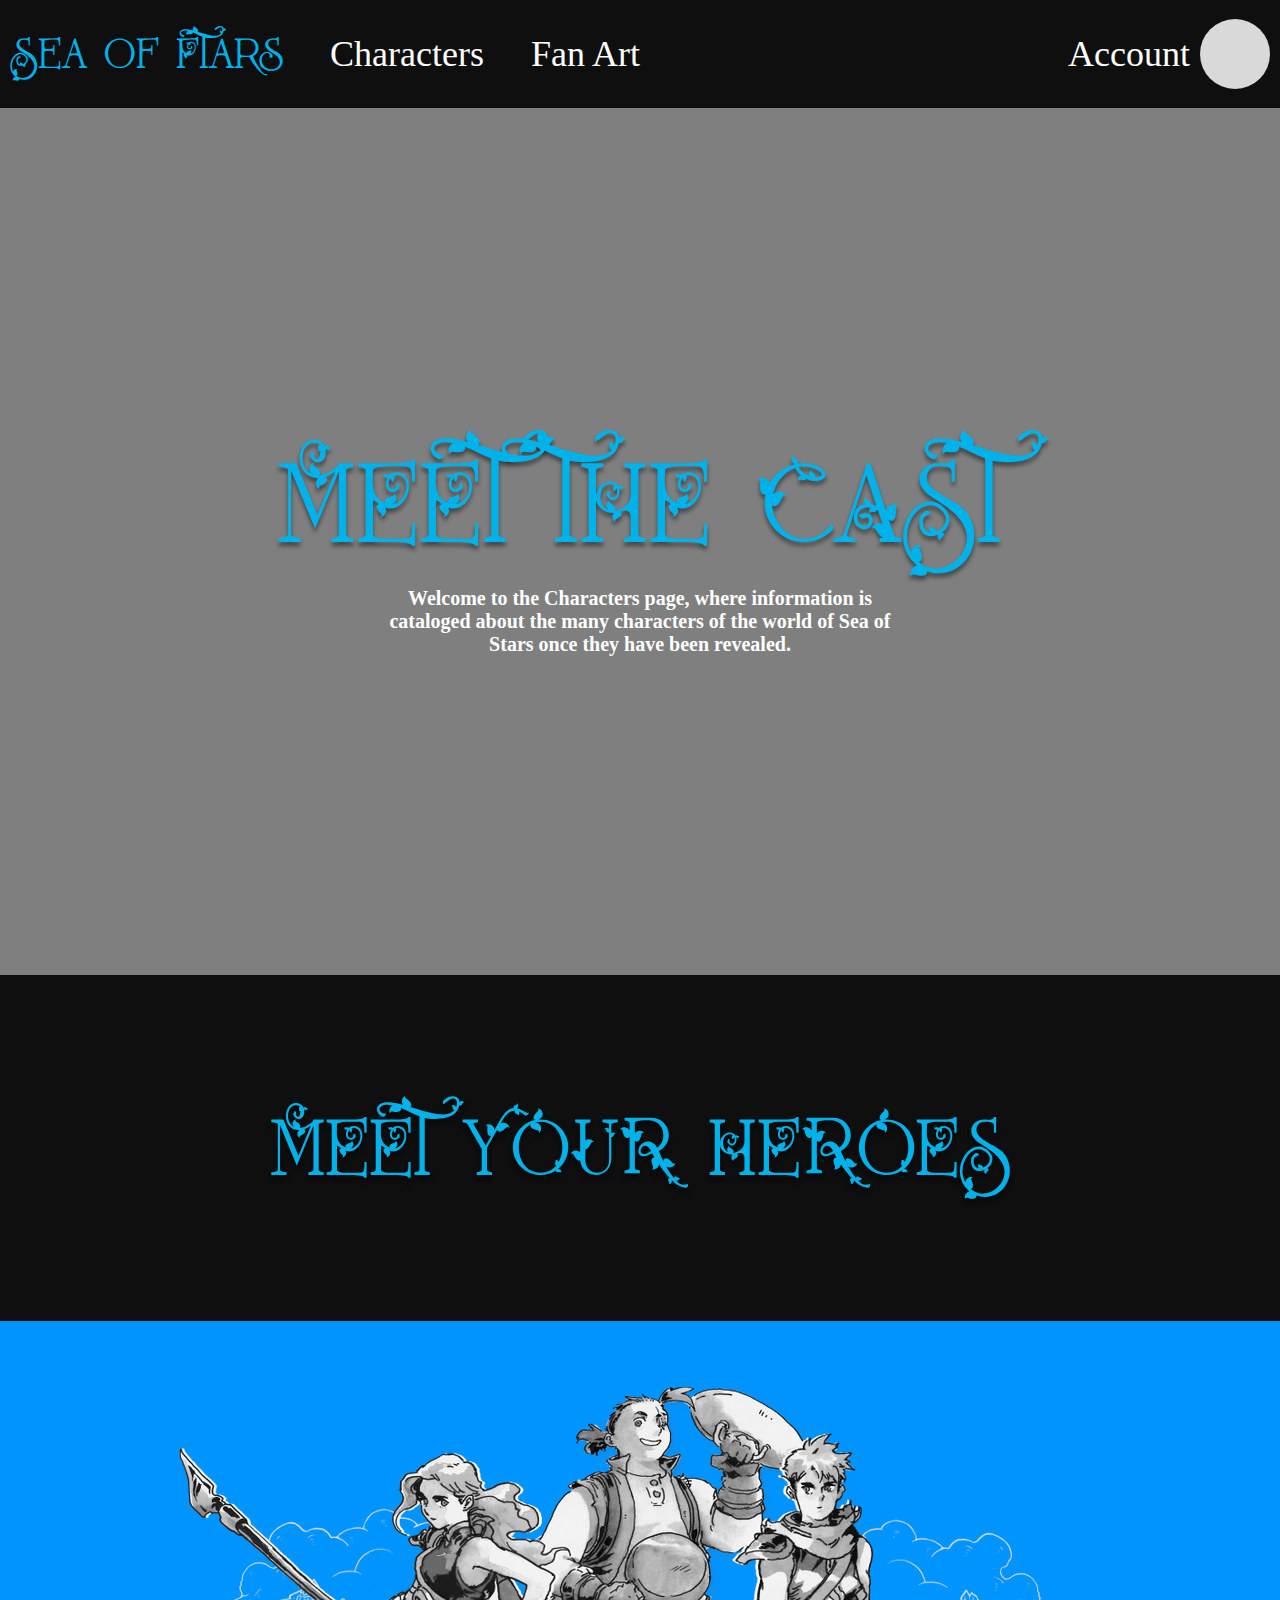
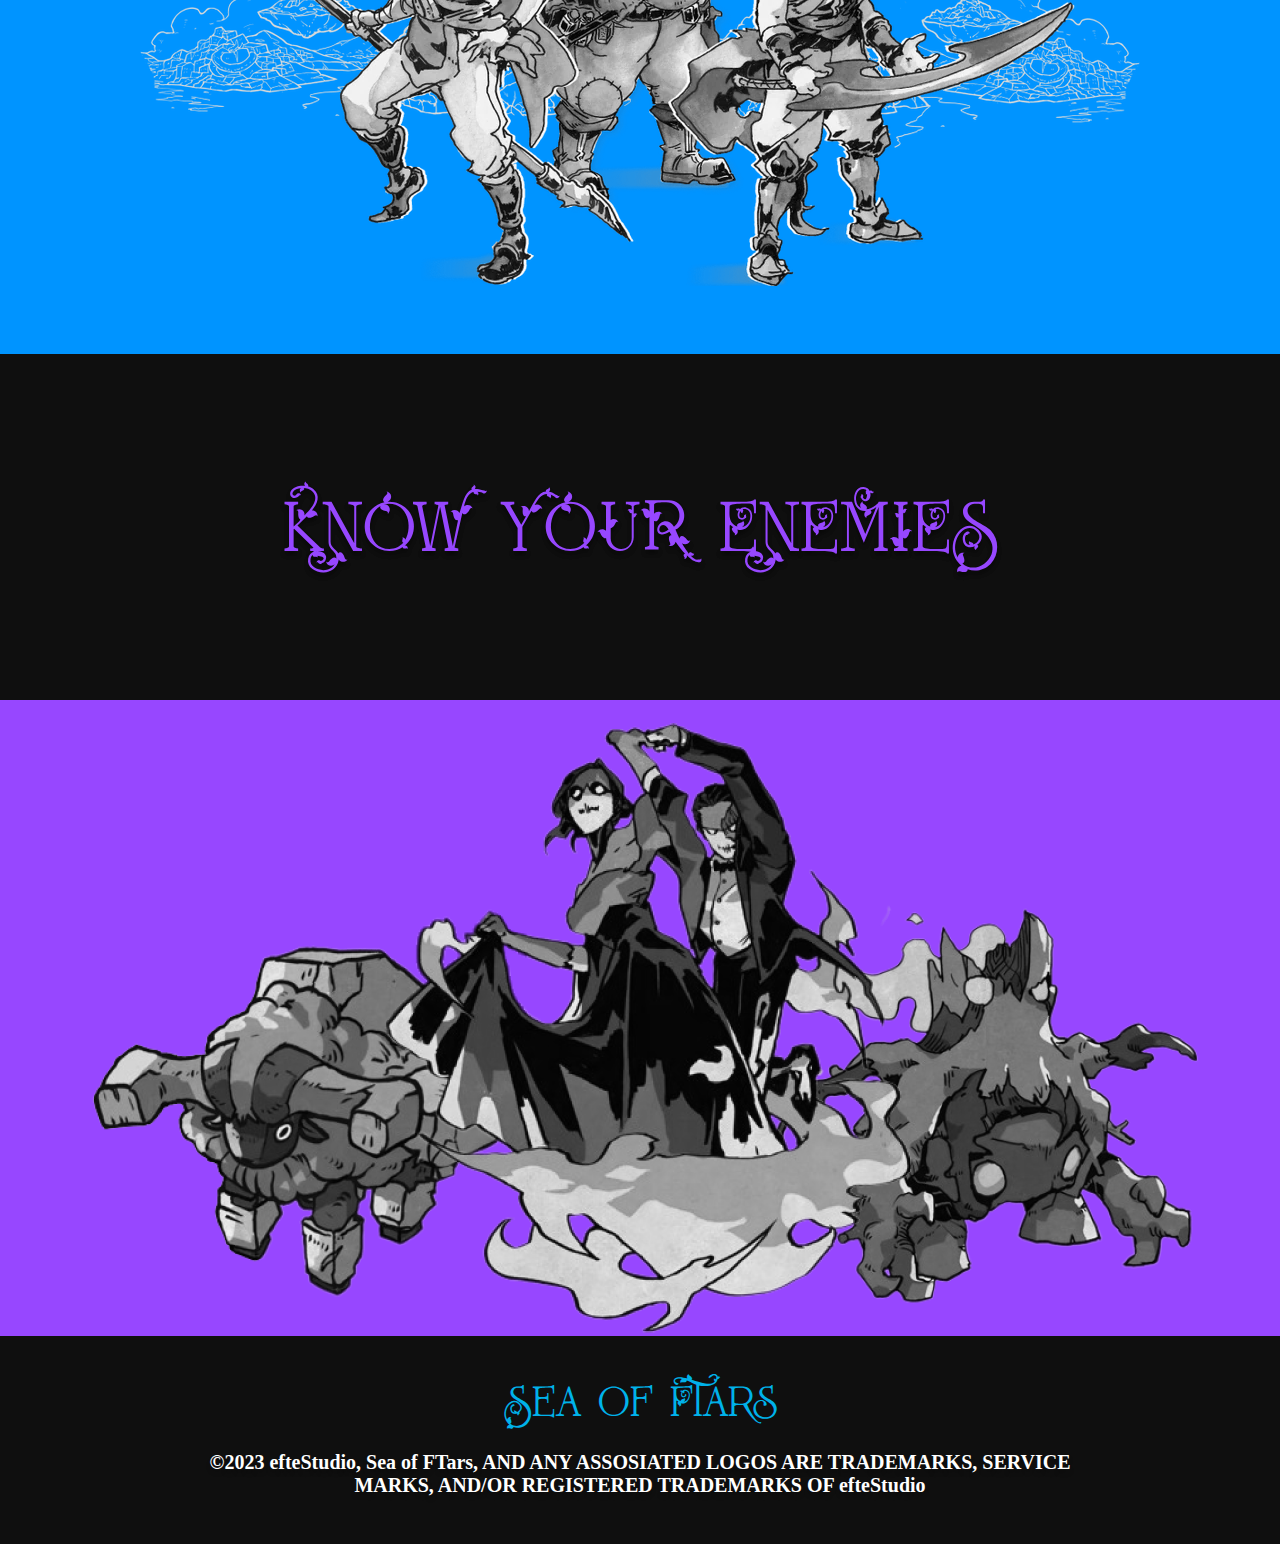
==== html/characters.html @ 0e3c854c "NEW CHANGES" ====
<!DOCTYPE html>
<html lang="en">
<head>
    <meta charset="UTF-8">
    <meta http-equiv="X-UA-Compatible" content="IE=edge">
    <meta name="viewport" content="width=device-width, initial-scale=1.0">
    <title>Sea of FTars</title>
    <link rel="stylesheet" href="../assets/css/characters.css">
</head>
<body>
    <header>
        
        <div class="left-navbar">
            <a id="logo" href="index.html">Sea of FTars</a>
            <a class="navbar-text" href="characters.html">Characters</a>
            <a class="navbar-text" href="fanart.html">Fan Art</a>
        </div>
        
        <div class="right-navbar">
            <a class="navbar-text" href="#">Account</a>
            <div id="profile-picture"></div>
        </div>

    </header>
</head>

    <div class="characters-bg">
        <div class="characters-title">MEET THE CAST</div>
        <div class="characters-subtitle">Welcome to the Characters page, where information is cataloged about the many characters of the world of Sea of Stars once they have been revealed.</div>
    </div>

    <div class="hero-box">
        <div class="hero-text">MEET YOUR HEROES</div>
    </div>


    <div class="hero-bg">
        <a href="#"class="hero-img"><img src="../assets/css/heroselect.png" alt="" id="select-hero"></a>
    </div>

    <div class="hero-box">
        <div class="villains-text">KNOW YOUR ENEMIES</div>
    </div>

    <div class="villains-bg">
        <a href="#"class="hero-img"><img src="../assets/css/VILLAINS.png" alt="" id="select-hero"></a>
    </div>


    <footer>   

        <div class="footer-bg">
            <div id="footer-title">Sea of FTars</div>
            <div id="footer-subtitle">©2023 efteStudio, Sea of FTars, AND ANY ASSOSIATED LOGOS ARE TRADEMARKS, SERVICE <br>MARKS, AND/OR REGISTERED TRADEMARKS OF efteStudio
            </div>
        </div>
    </footer>
    
</body>
</html>
---- assets/css/characters.css ----
*{
    margin: 0;
    padding: 0;
}

@font-face {
    font-family: 'Rostley PERSONAL USE ONLY';
    src: url(../css/Rostley_PERSONAL_USE_ONLY.otf);
}

header{
    position: sticky;
    display: flex;
    justify-content: space-between;
    width: calc(100%-20px);
    background: #0F0F0F;
    height: 108px;
    align-items: center;
    padding-inline: 10px;

}


#logo{

    font-family: 'Rostley PERSONAL USE ONLY';
    font-style: normal;
    font-weight: 400;
    font-size: 48px;
    color: #00B2EA;
    text-decoration:none;
}

.navbar-text{
    text-decoration: none;
    font-family: 'Roboto';
    font-style: normal;
    font-weight: 400;
    font-size: 36px;

    color: #FFFFFF;

}

.left-navbar{
    display:flex;
    width: 50%;
    justify-content: space-between;
    align-items:center;
}

.right-navbar{
    display:flex;
    justify-content: end;
    align-items: center;
    gap: 10px;
}

#profile-picture{
    background: #D9D9D9;
    width: 70px;
    height: 70px;
    border-radius: 70px;
}

.characters-bg{
    background-image: linear-gradient(rgba(0, 0, 0, 0.5), rgba(0,0,0,0.5)) , url(../css/sea-of-stars-GI-cover-gold.jpg);
    width: 100%;
    height: 867px;
    background-size: cover,cover;
    background-repeat: no-repeat;
    background-position: center,top;
    display: flex;
    justify-content: center;
    align-items: center;
    flex-direction: column;
}

.characters-title{
    
    width: 726px;
    height: 160px;

    font-family: 'Rostley PERSONAL USE ONLY';
    font-style: normal;
    font-weight: 400;
    font-size: 128px;


    color: #00B2EA;

    text-shadow: 0px 4px 4px rgba(0, 0, 0, 0.25), 0px 4px 4px rgba(0, 0, 0, 0.25);

}

.characters-subtitle{
   
    width: 525px;
    height: 69px;


    font-family: 'Roboto';
    font-style: normal;
    font-weight: 900;
    font-size: 20px;
    line-height: 23px;
    text-align: center;

    color: #FFFFFF;

}

.hero-box{
 
    width: 100%;
    height: 346px;
    display:flex;
    justify-content: center;
    align-items: center;
    
    background: #0F0F0F;
}

.hero-text{
    display:flex;
    justify-content: center;
    align-items: center;
    width: 100%;
    height: auto;

    margin-left: 20vw;
    margin-right: 20vw;
    font-family: 'Rostley PERSONAL USE ONLY';
    font-style: normal;
    font-weight: 400;
    font-size: 90px;
    

    color: #00B2EA;

    text-shadow: 0px 4px 4px rgba(0, 0, 0, 0.25), 0px 4px 4px rgba(0, 0, 0, 0.25);
}

.hero-bg{
    width: 100%;
    height: 633px;
    background: #0094FF;
    display: flex;
    justify-content: center;
    align-items: center;
}

.villains-text{
    display:flex;
    justify-content: center;
    align-items: center;
    width: 100%;
    height: auto;

    padding-left: 20vw;
    padding-right: 20vw;
    font-family: 'Rostley PERSONAL USE ONLY';
    font-style: normal;
    font-weight: 400;
    font-size: 80px;


    color: #9747FF;

    text-shadow: 0px 4px 4px rgba(0, 0, 0, 0.25), 0px 4px 4px rgba(0, 0, 0, 0.25);

}

.villains-bg{
  
    width: 100%;
    height: 636px;
    display: flex;
    justify-content: center;
    align-items: center;

    background: #9747FF;
}

.footer-bg{
    display: flex;
    justify-content: center;

    width: 100%;
    height: 208px;
    background: #0F0F0F;
}



#footer-title{
    position: absolute;
    font-family: 'Rostley PERSONAL USE ONLY';
    font-style: normal;
    font-weight: 400;
    font-size: 48px;
    padding-top: 37px;

    color: #00B2EA;
}

#footer-subtitle{
    position: absolute;
 
    font-family: 'Roboto';
    font-style: normal;
    font-weight: 900;
    font-size: 20px;
    padding-top: 115px;
    padding-bottom: 24;
    color: #FFFFFF;
    text-align: center;
    text-shadow: 0px 4px 4px rgba(0, 0, 0, 0.25);
}
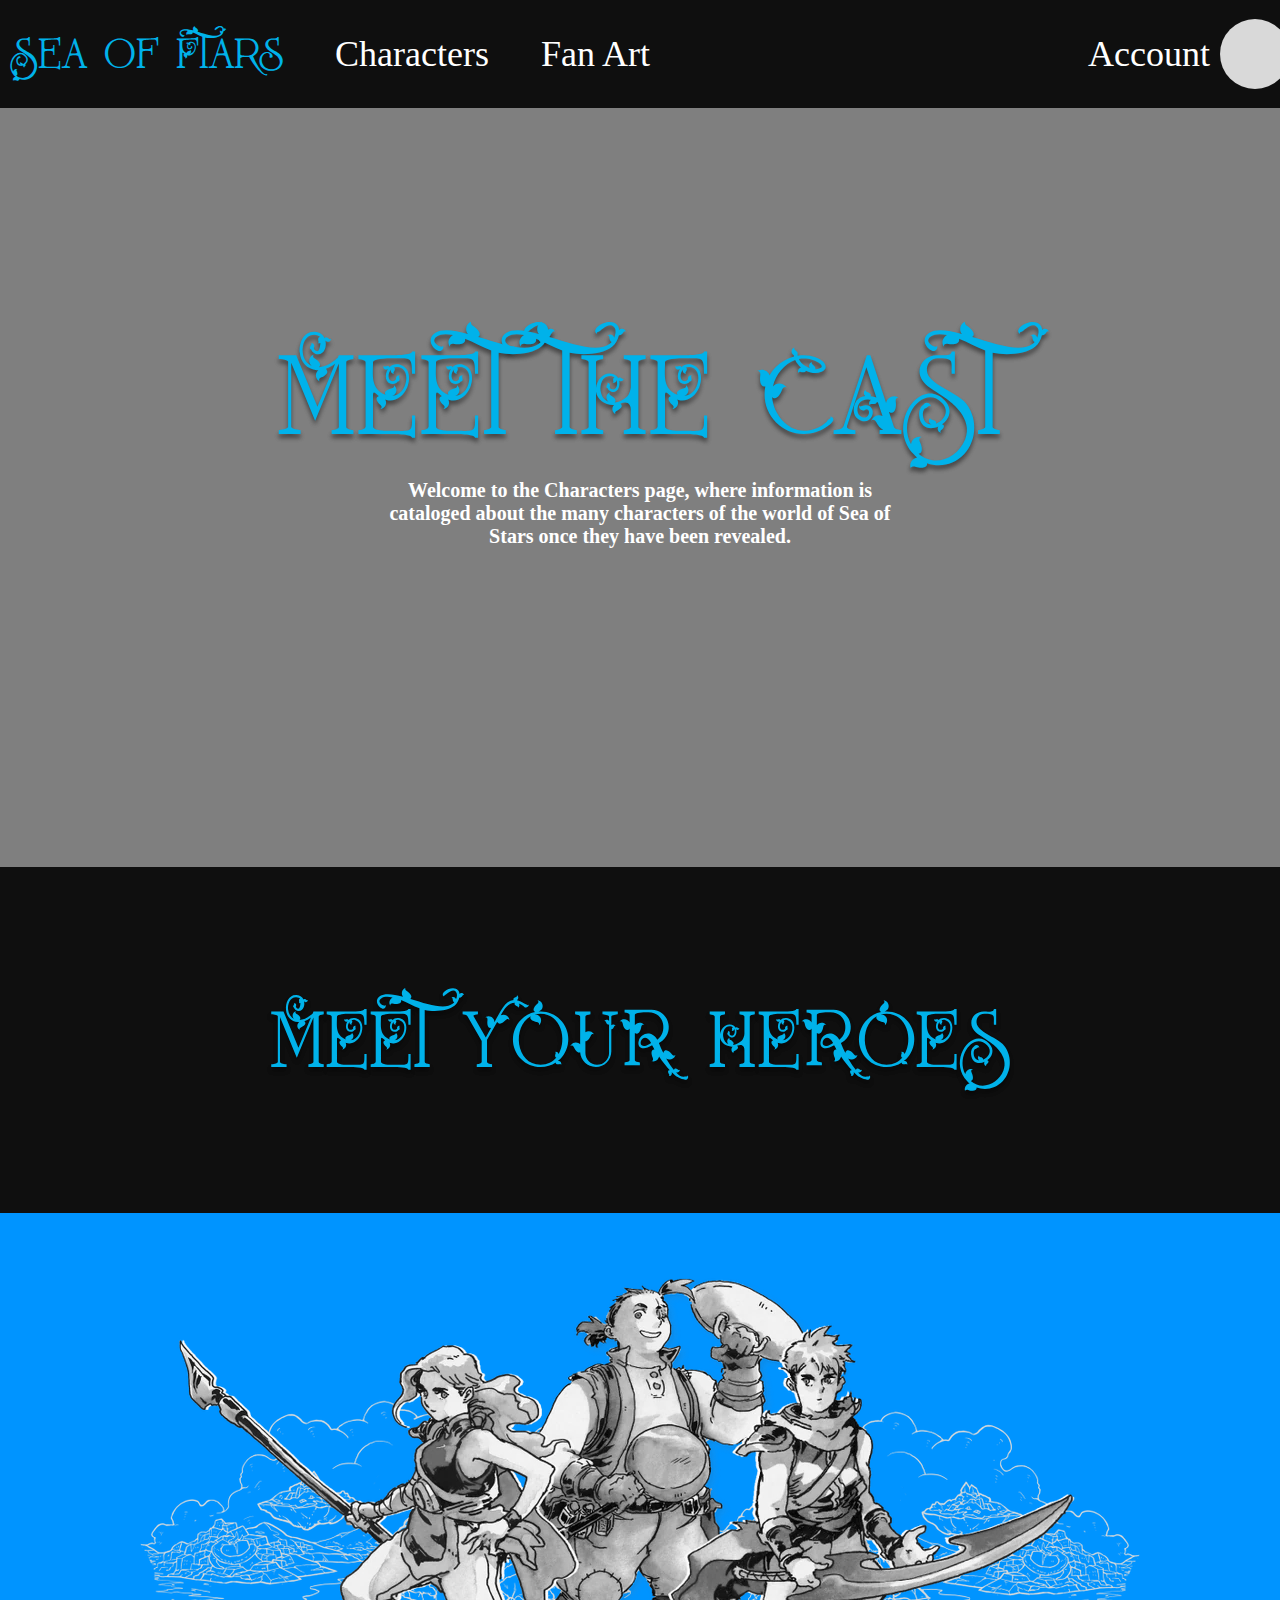
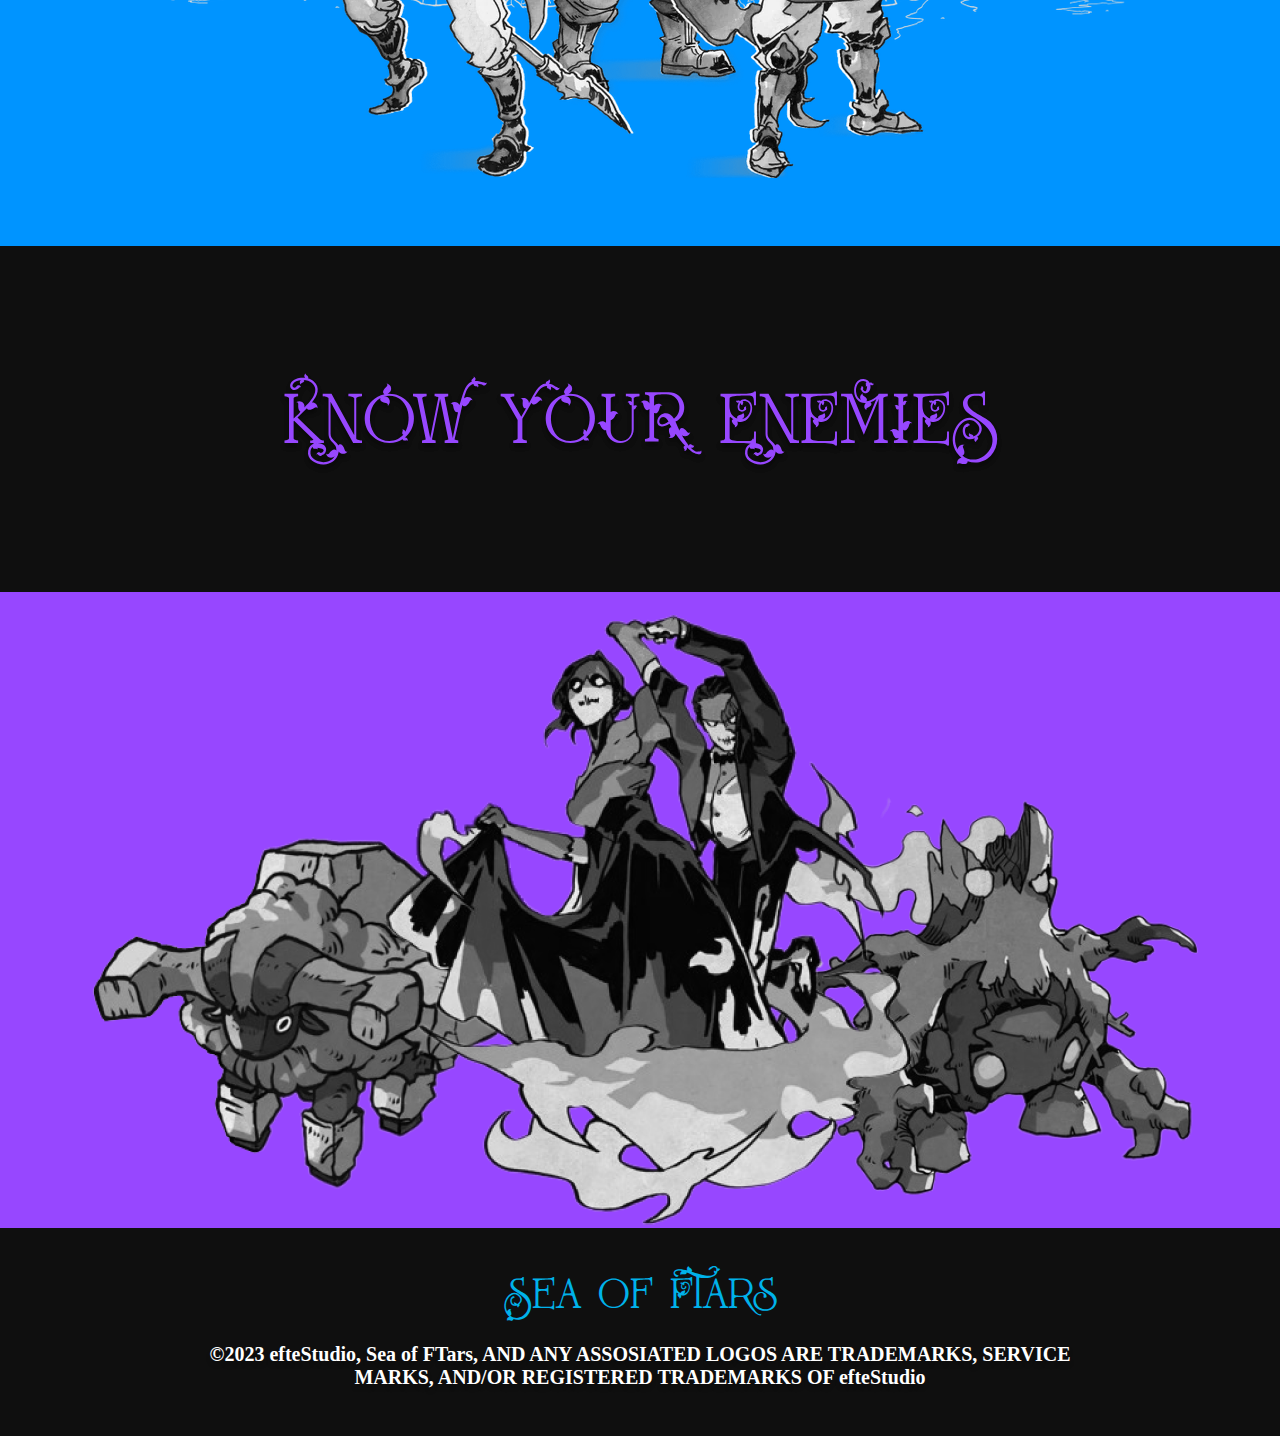
==== commit 8dc44056: "hhh" ====
--- a/html/characters.html
+++ b/html/characters.html
@@ -22,7 +22,6 @@
         </div>
 
     </header>
-</head>
 
     <div class="characters-bg">
         <div class="characters-title">MEET THE CAST</div>
@@ -35,7 +34,7 @@
 
 
     <div class="hero-bg">
-        <a href="#"class="hero-img"><img src="../assets/css/heroselect.png" alt="" id="select-hero"></a>
+        <a href="valere.html"class="hero-img"><img src="../assets/css/heroselect.png" alt="" id="select-hero"></a>
     </div>
 
     <div class="hero-box">
@@ -43,7 +42,7 @@
     </div>
 
     <div class="villains-bg">
-        <a href="#"class="hero-img"><img src="../assets/css/VILLAINS.png" alt="" id="select-hero"></a>
+        <a href="waltzers.html"class="hero-img"><img src="../assets/css/VILLAINS.png" alt="" id="select-hero"></a>
     </div>
 
 
--- a/assets/css/characters.css
+++ b/assets/css/characters.css
@@ -9,14 +9,16 @@
 }
 
 header{
-    position: sticky;
+    position: fixed;
     display: flex;
     justify-content: space-between;
-    width: calc(100%-20px);
+    width: 100%;
     background: #0F0F0F;
     height: 108px;
     align-items: center;
     padding-inline: 10px;
+    z-index: 200;
+
 
 }
 
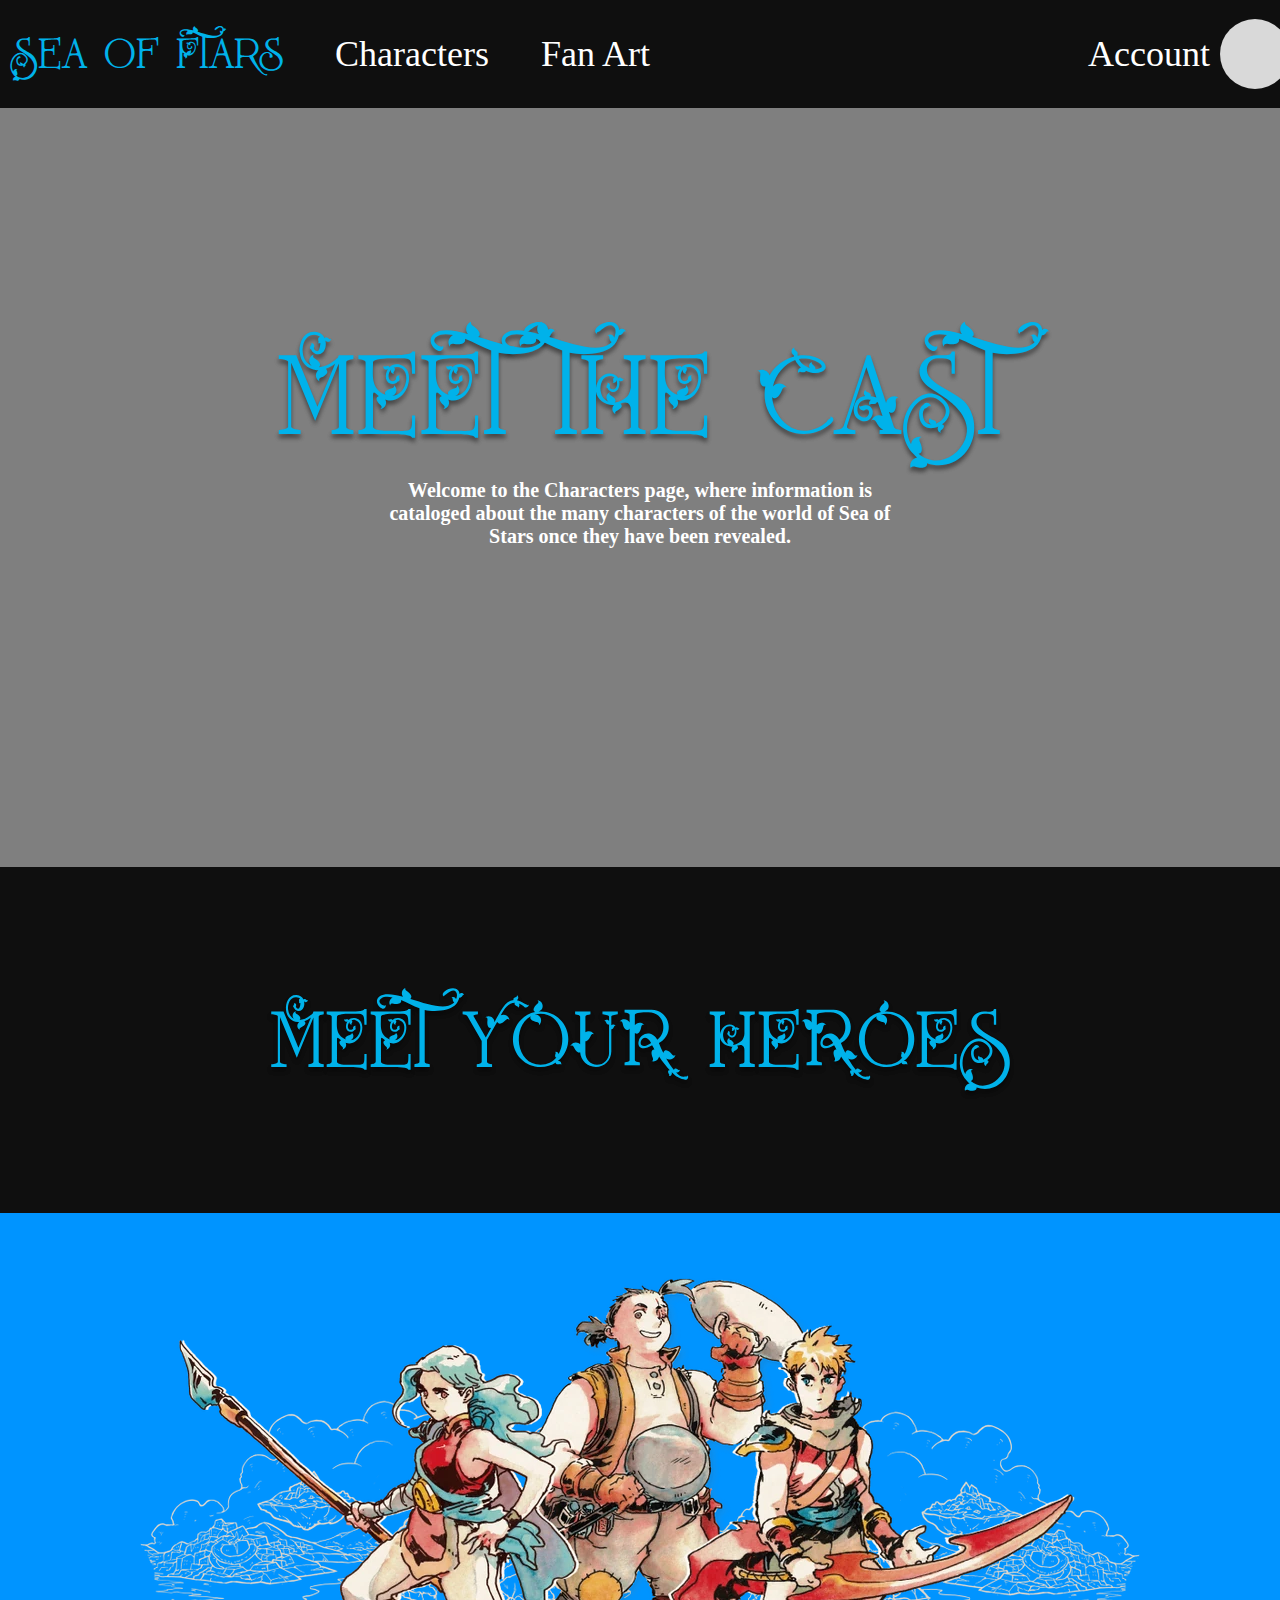
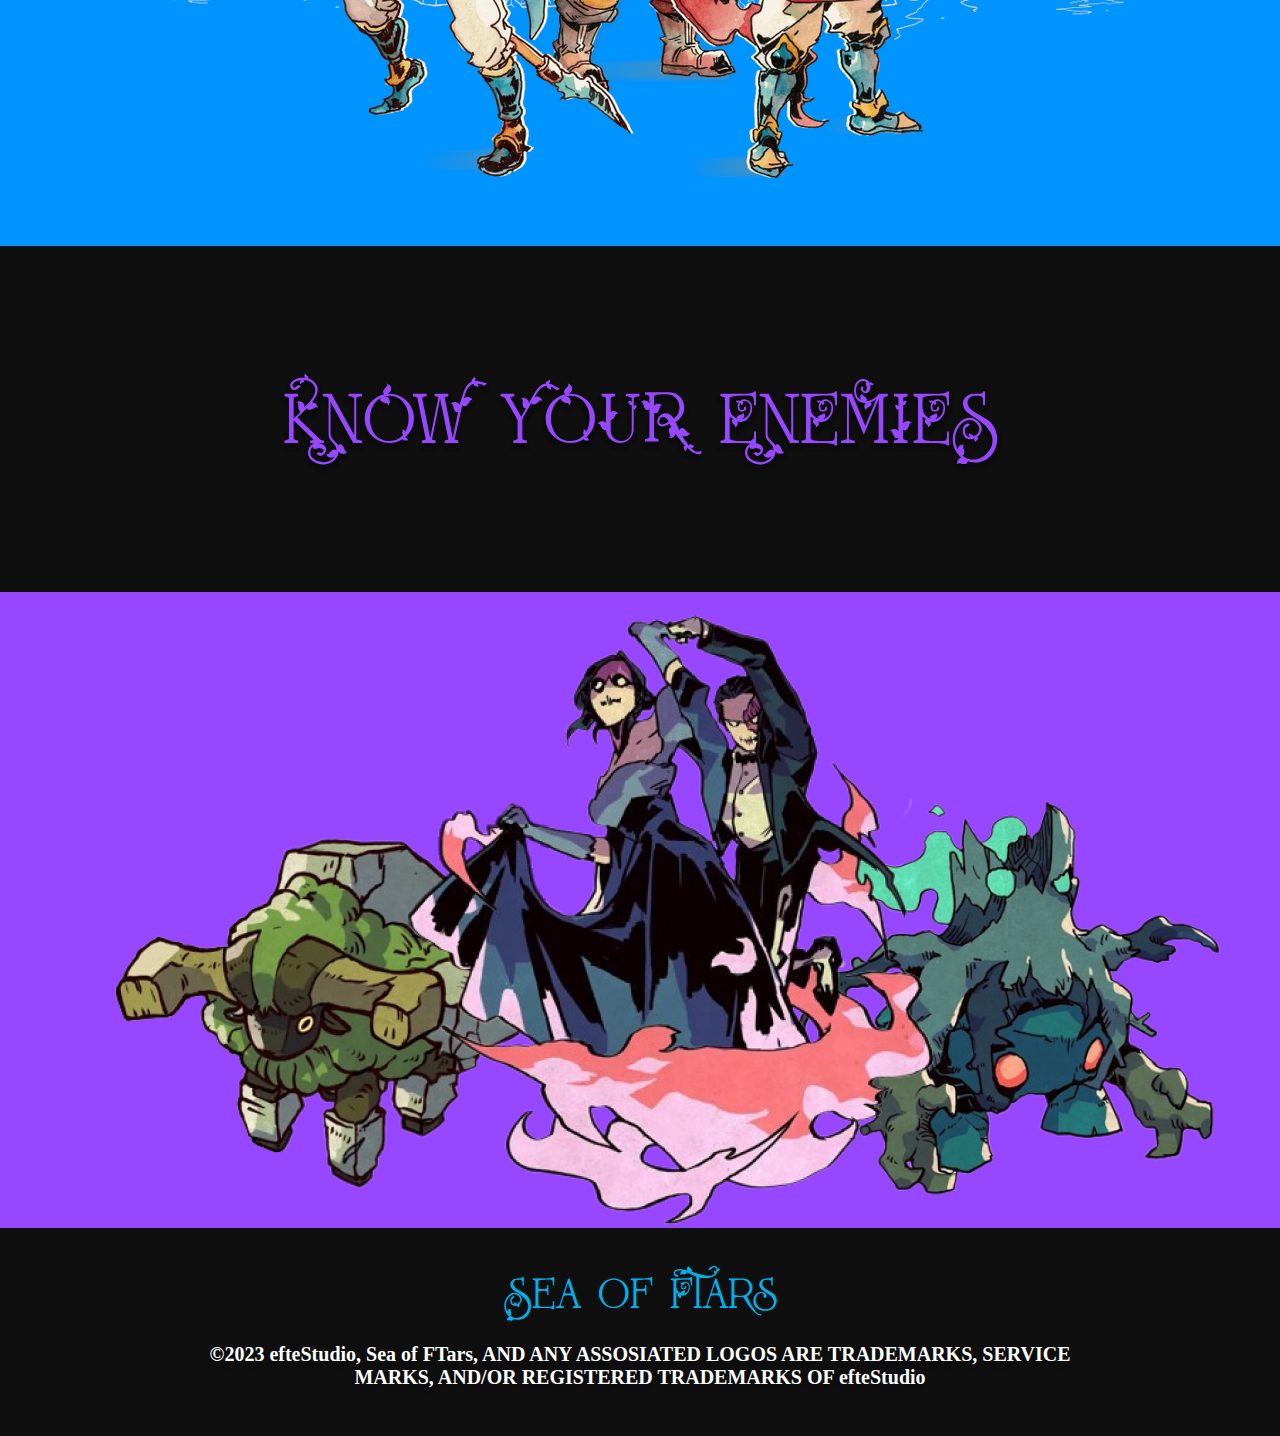
==== commit 28d2f137: "adadad" ====
--- a/html/characters.html
+++ b/html/characters.html
@@ -17,7 +17,7 @@
         </div>
         
         <div class="right-navbar">
-            <a class="navbar-text" href="#">Account</a>
+            <a class="navbar-text" href="register.html">Account</a>
             <div id="profile-picture"></div>
         </div>
 
@@ -34,7 +34,7 @@
 
 
     <div class="hero-bg">
-        <a href="valere.html"class="hero-img"><img src="../assets/css/heroselect.png" alt="" id="select-hero"></a>
+        <a href="valere.html"class="hero-img"><img src="../assets/css/VZG.png" alt="" id="select-hero"></a>
     </div>
 
     <div class="hero-box">
@@ -42,7 +42,7 @@
     </div>
 
     <div class="villains-bg">
-        <a href="waltzers.html"class="hero-img"><img src="../assets/css/VILLAINS.png" alt="" id="select-hero"></a>
+        <a href="waltzers.html"class="hero-img"><img src="../assets/css/VVV.png" alt="" id="select-hero"></a>
     </div>
 
 
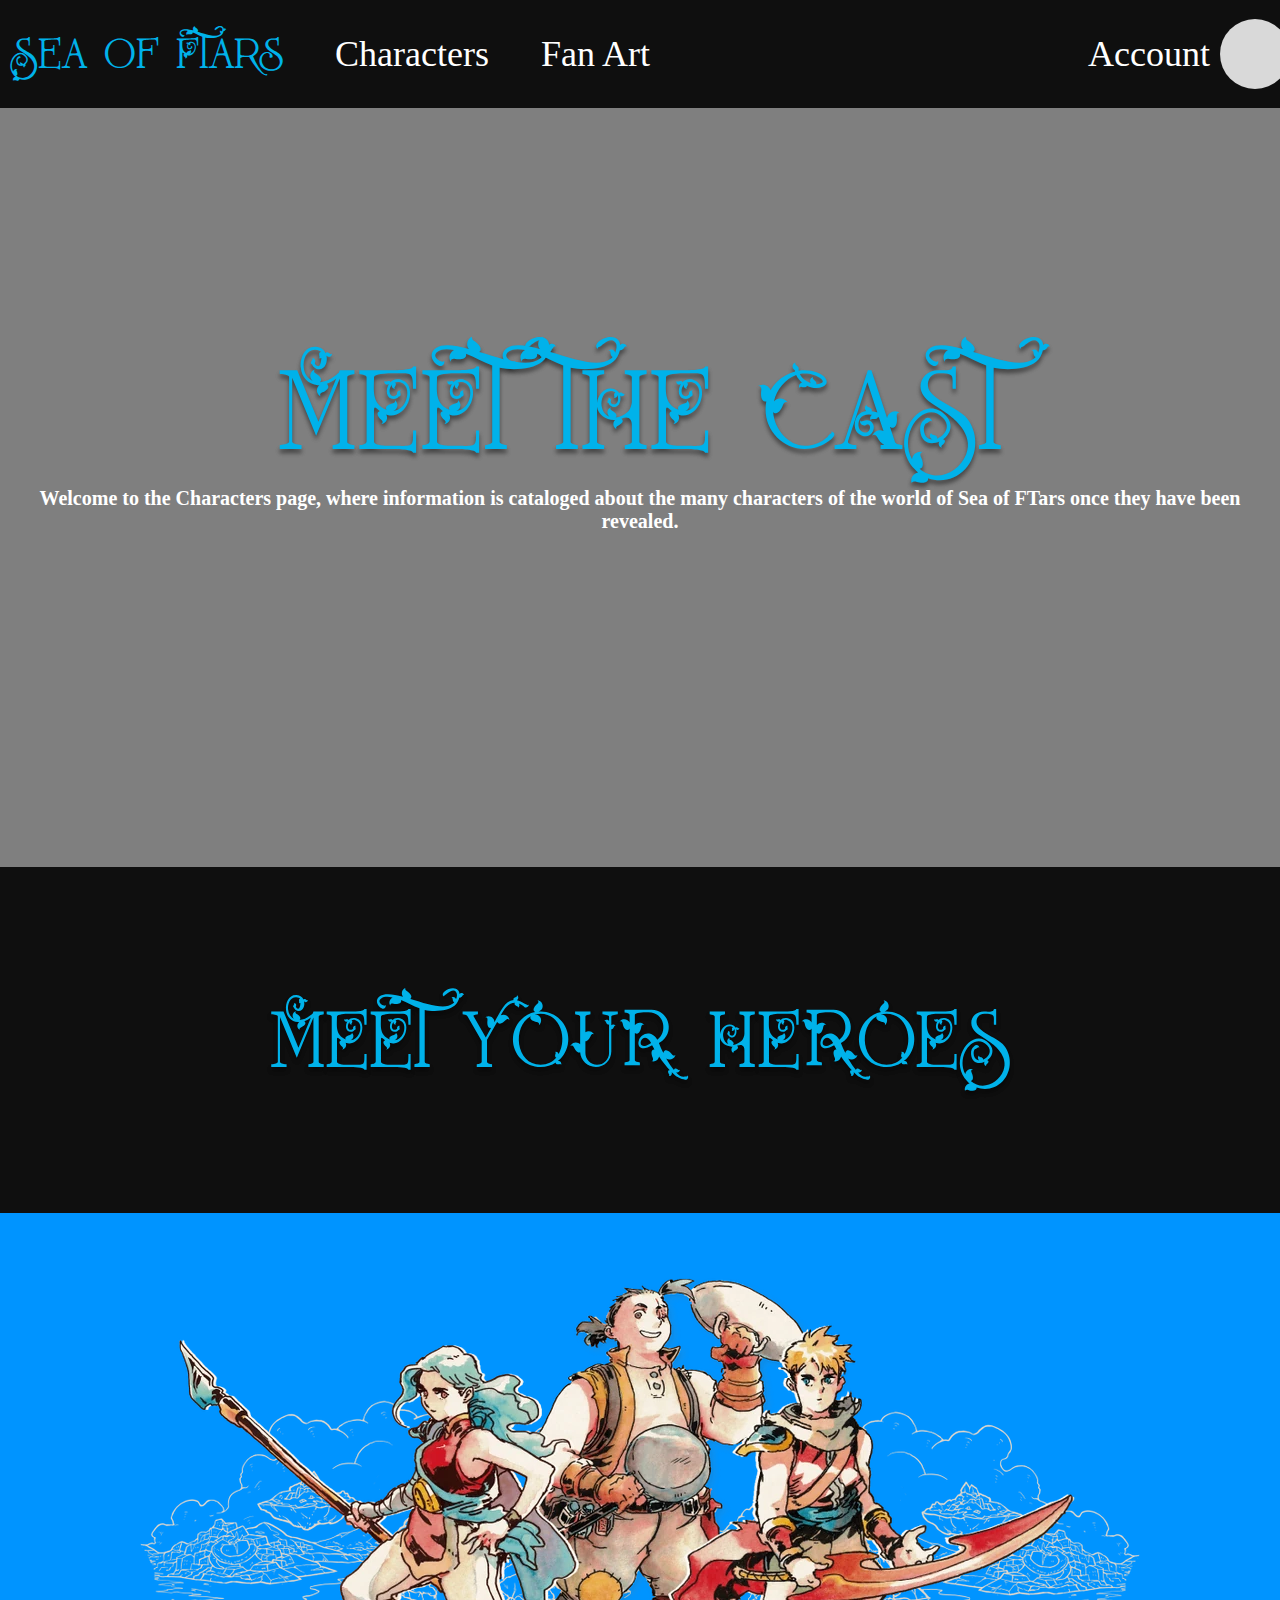
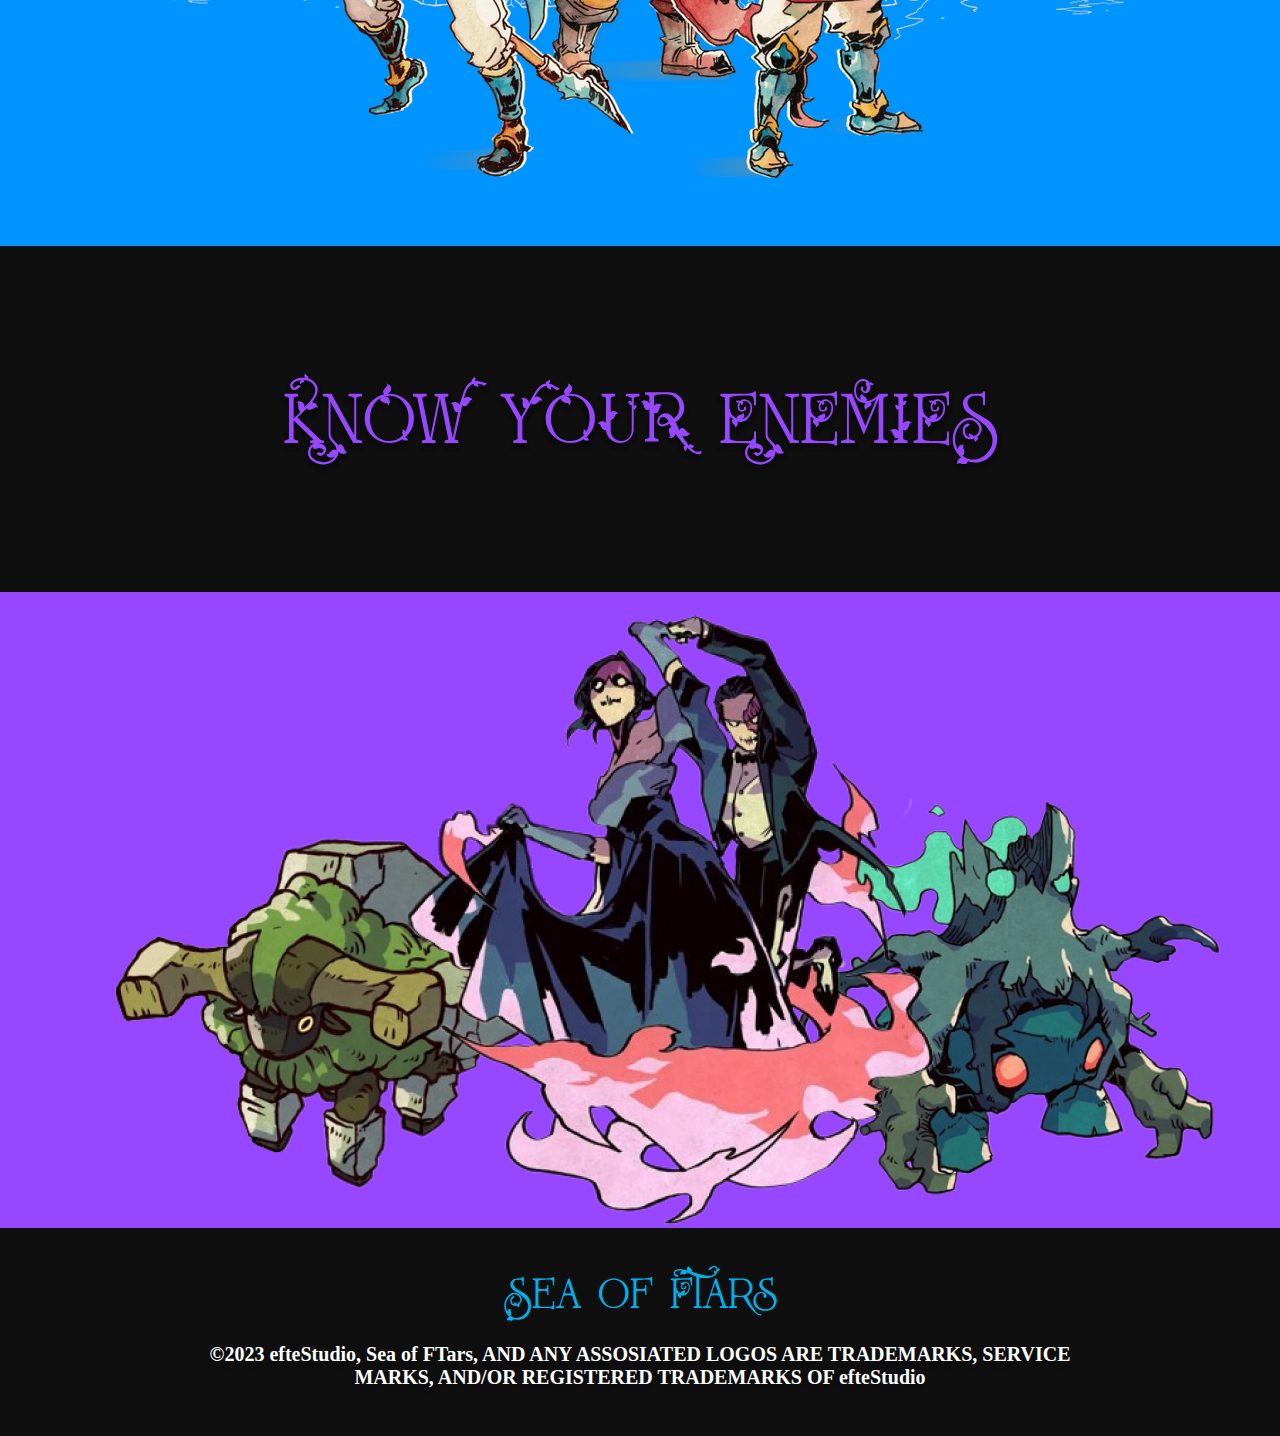
==== commit 3bc7ff43: "responsive-char-and-fanart" ====
--- a/html/characters.html
+++ b/html/characters.html
@@ -25,7 +25,7 @@
 
     <div class="characters-bg">
         <div class="characters-title">MEET THE CAST</div>
-        <div class="characters-subtitle">Welcome to the Characters page, where information is cataloged about the many characters of the world of Sea of Stars once they have been revealed.</div>
+        <div class="characters-subtitle">Welcome to the Characters page, where information is cataloged about the many characters of the world of Sea of FTars once they have been revealed.</div>
     </div>
 
     <div class="hero-box">
--- a/assets/css/characters.css
+++ b/assets/css/characters.css
@@ -79,10 +79,11 @@
 }
 
 .characters-title{
-    
-    width: 726px;
-    height: 160px;
-
+    display: flex;
+    width: 100%;
+    height: auto;
+    align-items: center;
+    justify-content: center;
     font-family: 'Rostley PERSONAL USE ONLY';
     font-style: normal;
     font-weight: 400;
@@ -97,8 +98,8 @@
 
 .characters-subtitle{
    
-    width: 525px;
-    height: 69px;
+    width: 100%;
+    height: auto;
 
 
     font-family: 'Roboto';
@@ -219,3 +220,140 @@
     text-align: center;
     text-shadow: 0px 4px 4px rgba(0, 0, 0, 0.25);
 }
+
+
+@media (max-width: 1200px){
+
+    .villains-bg img{
+        width: 100%;
+        height: auto;
+    }
+
+    .hero-bg img{
+        width: 100%;
+        height: auto;
+    }
+
+}
+
+@media (max-width: 1250px){
+    .hero-text{
+        font-size: 60px;
+    }
+  
+    .villains-text{
+        font-size: 60px;
+    }
+
+}
+
+@media (max-width: 900px){
+    .hero-text{
+        font-size: 50px;
+    }
+  
+    .villains-text{
+        font-size: 50px;
+    }
+
+}
+
+@media (max-width: 747px){
+    .hero-text{
+        font-size: 40px;
+    }
+  
+    .villains-text{
+        font-size: 40px;
+    }
+
+}
+
+@media (max-width: 600px){
+    .hero-text{
+        font-size: 30px;
+    }
+  
+    .villains-text{
+        font-size: 30px;
+    }
+
+}
+
+@media (max-width: 459px){
+    .hero-text{
+        font-size: 20px;
+    }
+  
+    .villains-text{
+        font-size: 20px;
+    }
+
+}
+
+@media (max-width: 299px){
+    .hero-text{
+        font-size: 10px;
+    }
+  
+    .villains-text{
+        font-size: 10px;
+    }
+
+}
+
+@media (max-width: 843px){
+
+    .characters-title{
+        font-size: 100px;
+    }
+    .characters-subtitle{
+        font-size: 20px;
+    }
+
+}
+
+@media (max-width: 799px){
+
+    .characters-title{
+        font-size: 90px;
+    }
+
+}
+
+@media (max-width: 595px){
+
+    .characters-title{
+        font-size: 80px;
+    }
+    
+    .characters-subtitle{
+        font-size: 10px;
+    }
+
+
+}
+
+@media (max-width: 510px){
+
+    .characters-title{
+        font-size: 70px;
+    }
+
+}
+
+@media (max-width: 459px){
+
+    .characters-title{
+        font-size: 60px;
+    }
+
+}
+
+@media (max-width: 375px){
+
+    .characters-title{
+        font-size: 45px;
+    }
+
+}